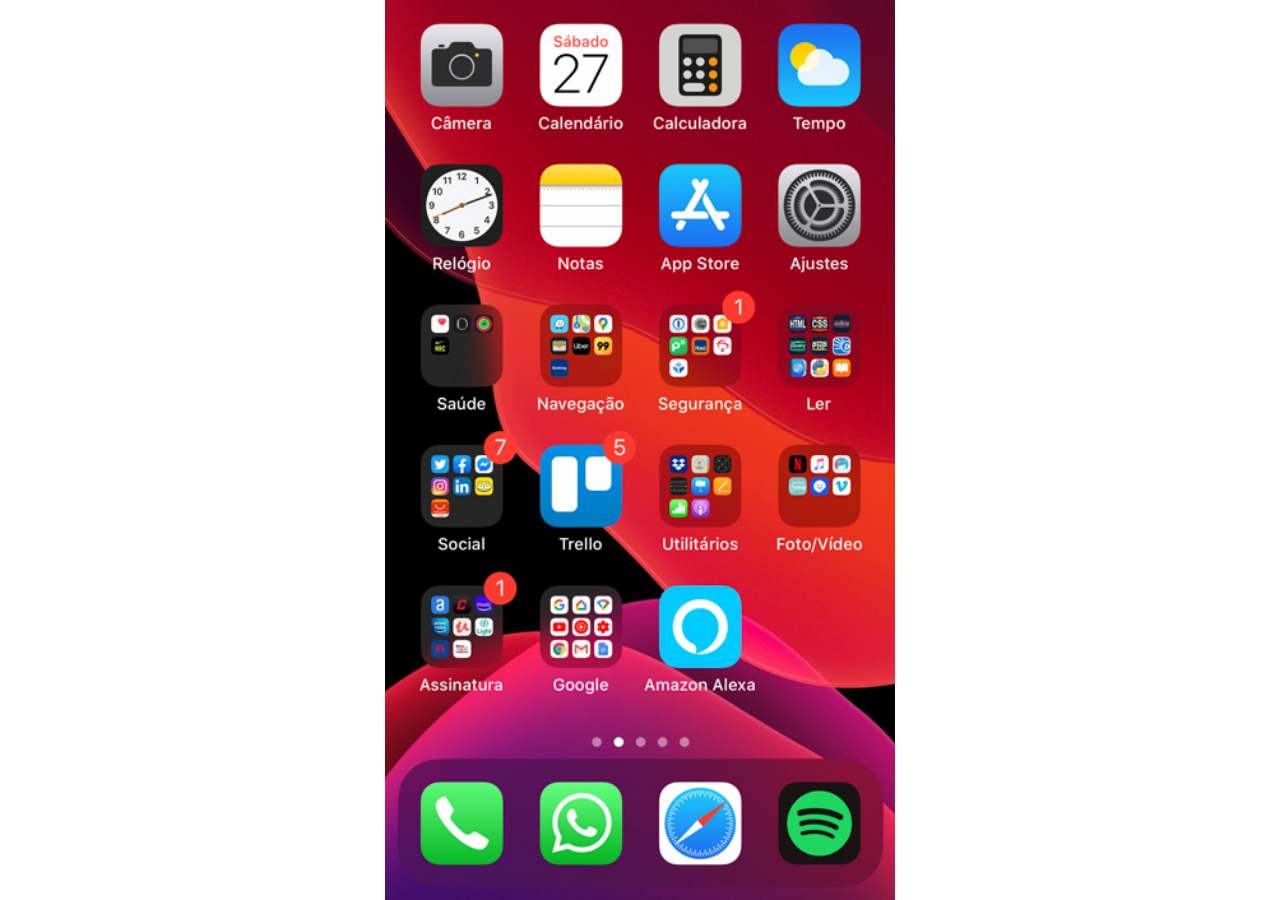
==== home.html @ 9ca32f5c "botoes" ====
<!DOCTYPE html>
<html lang="pt-br">
<head>
    <meta charset="UTF-8">
    <meta http-equiv="X-UA-Compatible" content="IE=edge">
    <meta name="viewport" content="width=device-width, initial-scale=1.0">
    <title>Home</title>
    <style>
        * {
           padding: 0px;
           margin: 0px;
        }

        body {
            height: 100vh;
            width: 100vw;
            background: url(imagens/tela-home.jpg) top center no-repeat fixed;
            background-size: contain;
        }
    </style>
</head>
<body>

</body>
</html>
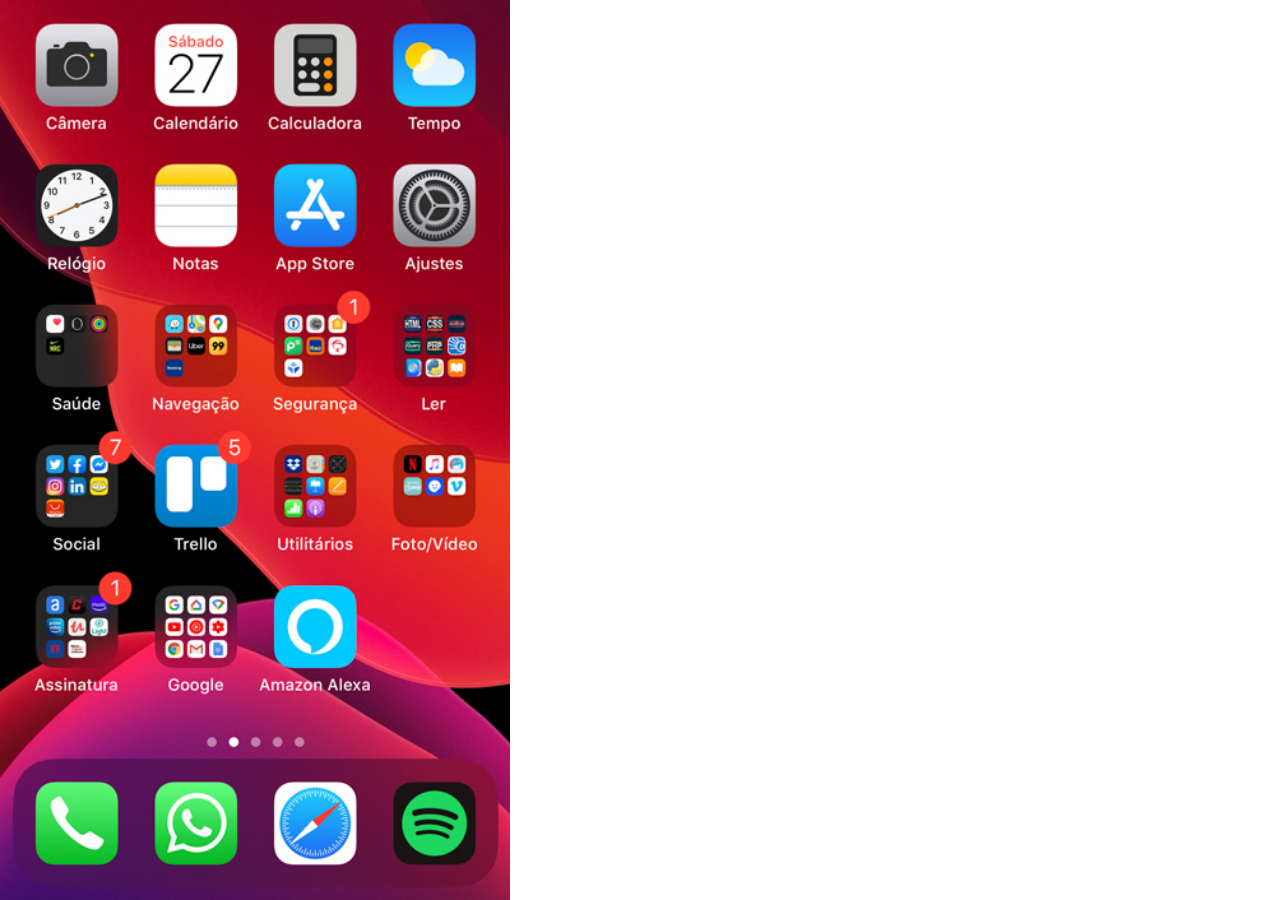
==== commit 95d40636: "completo!" ====
--- a/home.html
+++ b/home.html
@@ -14,7 +14,7 @@
         body {
             height: 100vh;
             width: 100vw;
-            background: url(imagens/tela-home.jpg) top center no-repeat fixed;
+            background: url(imagens/tela-home.jpg) no-repeat fixed;
             background-size: contain;
         }
     </style>
